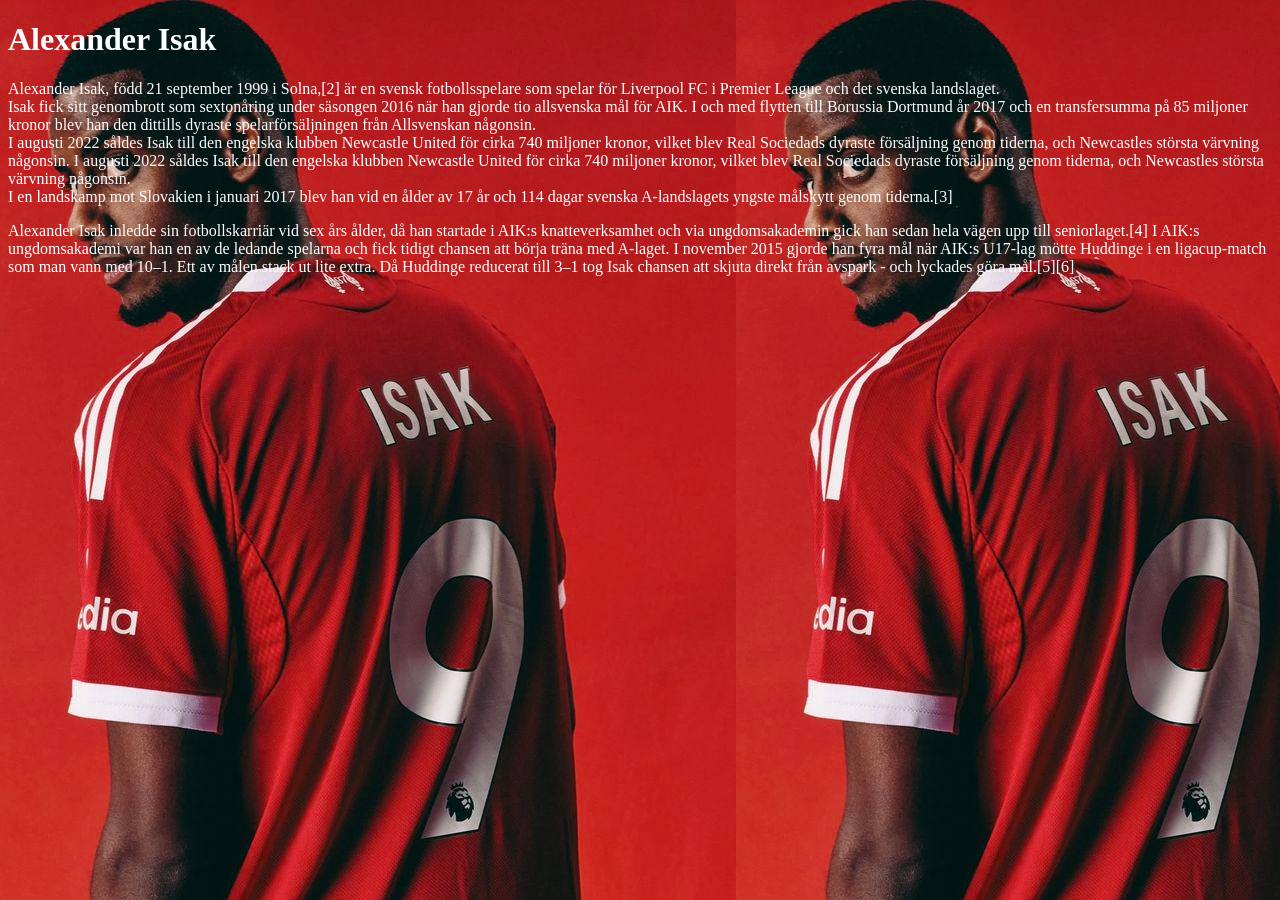
==== kapitel-2/personportratt/index.html @ f21bec15 "jobbat med min personporträtt" ====
<!DOCTYPE html>
<html lang="en">
<head>
    <meta charset="UTF-8">
    <meta name="viewport" content="width=device-width, initial-scale=1.0">
    <title> Alexander Isak </title>
    <link rel="stylesheet" href="style.css">
</head>
<body>
   <h1>Alexander Isak</h1> 
   
   <p> 
    Alexander Isak, född 21 september 1999 i Solna,[2] är en svensk fotbollsspelare som spelar för Liverpool FC i Premier League och det svenska landslaget. <br>
Isak fick sitt genombrott som sextonåring under säsongen 2016 när han gjorde tio allsvenska mål för AIK. I och med flytten till Borussia Dortmund år 2017 och en transfersumma på 85 miljoner kronor blev han den dittills dyraste spelarförsäljningen från Allsvenskan någonsin. <br>
I augusti 2022 såldes Isak till den engelska klubben Newcastle United för cirka 740 miljoner kronor, vilket blev Real Sociedads dyraste försäljning genom tiderna, och Newcastles största värvning någonsin.  I augusti 2022 såldes Isak till den engelska klubben Newcastle United för cirka 740 miljoner kronor, vilket blev Real Sociedads dyraste försäljning genom tiderna, och Newcastles största värvning någonsin. <br>
I en landskamp mot Slovakien i januari 2017 blev han vid en ålder av 17 år och 114 dagar svenska A-landslagets yngste målskytt genom tiderna.[3]</p> 

<p>Alexander Isak inledde sin fotbollskarriär vid sex års ålder, då han startade i AIK:s knatteverksamhet och via ungdomsakademin gick han sedan hela vägen upp till seniorlaget.[4] I AIK:s ungdomsakademi var han en av de ledande spelarna och fick tidigt chansen att börja träna med A-laget. I november 2015 gjorde han fyra mål när AIK:s U17-lag mötte Huddinge i en ligacup-match som man vann med 10–1. Ett av målen stack ut lite extra. Då Huddinge reducerat till 3–1 tog Isak chansen att skjuta direkt från avspark - och lyckades göra mål.[5][6]</p> <br>

<a href="https://sv.wikipedia.org/wiki/Alexander_Isak"></a>


</body>
</html>
---- kapitel-2/personportratt/style.css ----
body {
    background-image: url(./bilder/5bb8d41e6ff527c44f3e7a0f2a62e488.jpg); 
}
h1 {
  color: white;
}
p {
    color: white;
    
}
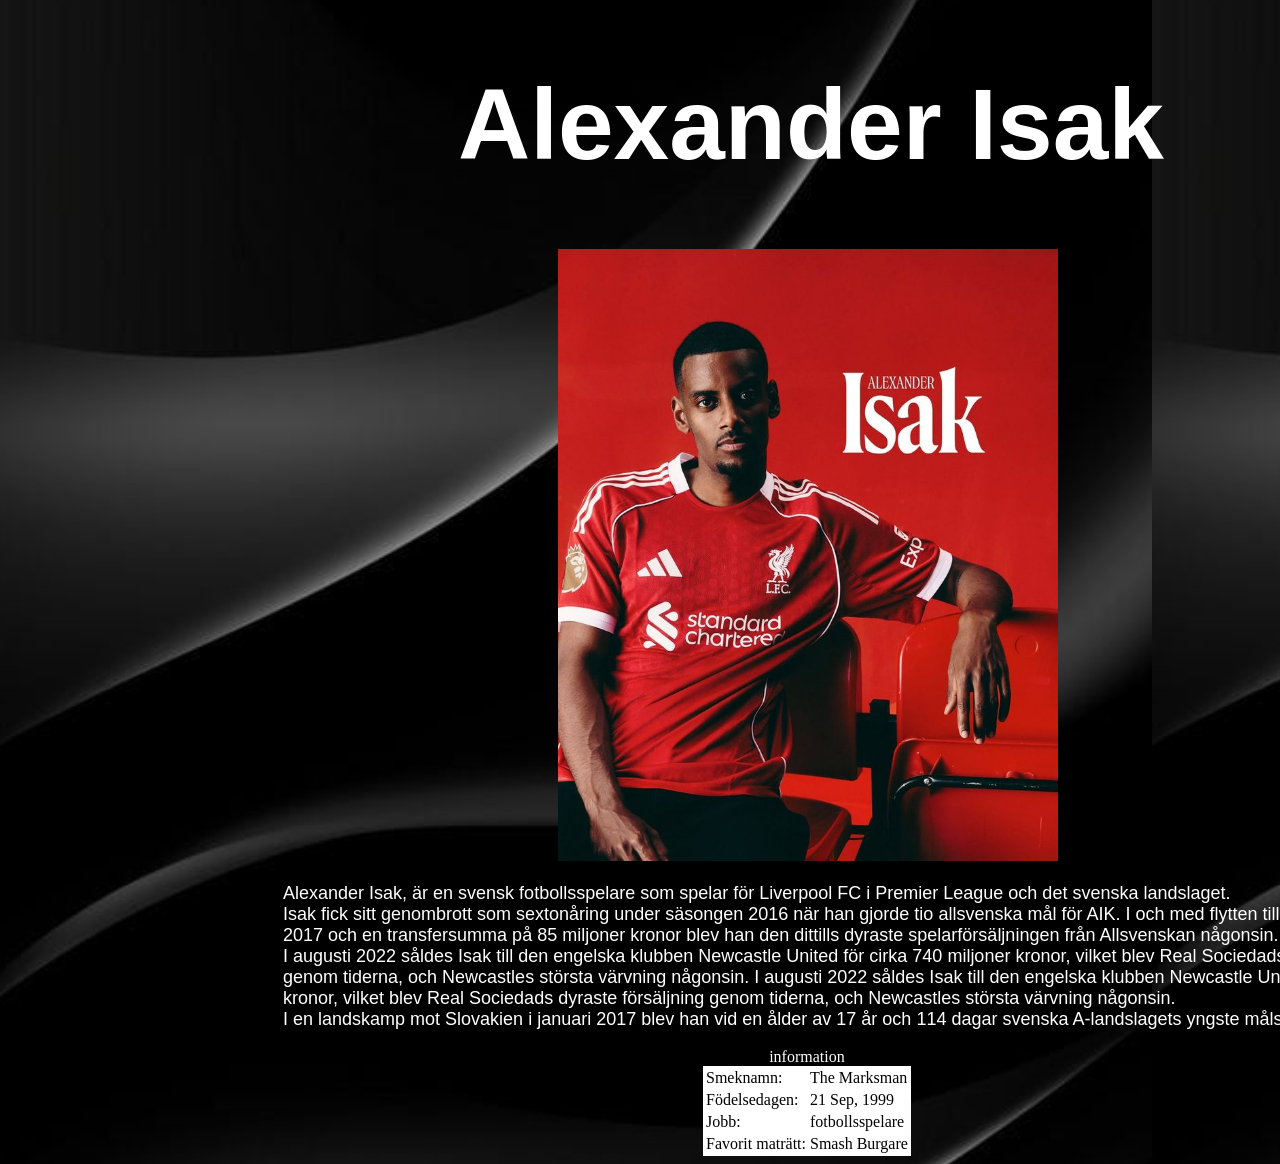
==== commit 7e28a6f1: "personpoträtt" ====
--- a/kapitel-2/personportratt/index.html
+++ b/kapitel-2/personportratt/index.html
@@ -8,16 +8,33 @@
 </head>
 <body>
    <h1>Alexander Isak</h1> 
-   
+   <img src="./bilder/image copy 2.png" alt="">
    <p> 
-    Alexander Isak, född 21 september 1999 i Solna,[2] är en svensk fotbollsspelare som spelar för Liverpool FC i Premier League och det svenska landslaget. <br>
+    Alexander Isak, är en svensk fotbollsspelare som spelar för Liverpool FC i Premier League och det svenska landslaget. <br>
 Isak fick sitt genombrott som sextonåring under säsongen 2016 när han gjorde tio allsvenska mål för AIK. I och med flytten till Borussia Dortmund år 2017 och en transfersumma på 85 miljoner kronor blev han den dittills dyraste spelarförsäljningen från Allsvenskan någonsin. <br>
 I augusti 2022 såldes Isak till den engelska klubben Newcastle United för cirka 740 miljoner kronor, vilket blev Real Sociedads dyraste försäljning genom tiderna, och Newcastles största värvning någonsin.  I augusti 2022 såldes Isak till den engelska klubben Newcastle United för cirka 740 miljoner kronor, vilket blev Real Sociedads dyraste försäljning genom tiderna, och Newcastles största värvning någonsin. <br>
 I en landskamp mot Slovakien i januari 2017 blev han vid en ålder av 17 år och 114 dagar svenska A-landslagets yngste målskytt genom tiderna.[3]</p> 
 
-<p>Alexander Isak inledde sin fotbollskarriär vid sex års ålder, då han startade i AIK:s knatteverksamhet och via ungdomsakademin gick han sedan hela vägen upp till seniorlaget.[4] I AIK:s ungdomsakademi var han en av de ledande spelarna och fick tidigt chansen att börja träna med A-laget. I november 2015 gjorde han fyra mål när AIK:s U17-lag mötte Huddinge i en ligacup-match som man vann med 10–1. Ett av målen stack ut lite extra. Då Huddinge reducerat till 3–1 tog Isak chansen att skjuta direkt från avspark - och lyckades göra mål.[5][6]</p> <br>
 
-<a href="https://sv.wikipedia.org/wiki/Alexander_Isak"></a>
+<table>
+    <caption> information</caption>
+    <tr>
+        <td>Smeknamn:</td>
+        <td>The Marksman</td>
+    </tr>
+    <tr>
+        <td> Födelsedagen:</td>
+        <td>21 Sep, 1999</td>
+    </tr>
+    <tr>
+        <td>Jobb:</td>
+        <td>fotbollsspelare</td>
+    </tr>
+    <tr>
+        <td> Favorit maträtt:</td>
+        <td> Smash Burgare</td>
+    </tr>
+</table>
 
 
 </body>
--- a/kapitel-2/personportratt/style.css
+++ b/kapitel-2/personportratt/style.css
@@ -1,10 +1,30 @@
 body {
-    background-image: url(./bilder/5bb8d41e6ff527c44f3e7a0f2a62e488.jpg); 
+background-image: url(./bilder/image\ copy.png);
 }
 h1 {
+  font-family: "Boogaloo", sans-serif;
+  font-size:  100px;
+  margin-left: 450px;
   color: white;
 }
-p {
+p { width: 1200px;
+    font-family: "Boogaloo", sans-serif;
+    margin-left: 275px;
+    font-size: 18px;
     color: white;
     
+}
+table{
+    margin-left: 695px;
+    background-color: white;
+
+}
+img{
+    width: 500px;
+    margin-left: 550px;
+}
+caption{
+    margin-right: 00px;
+    background-color: #000000;
+    -webkit-text-fill-color: white;
 }
